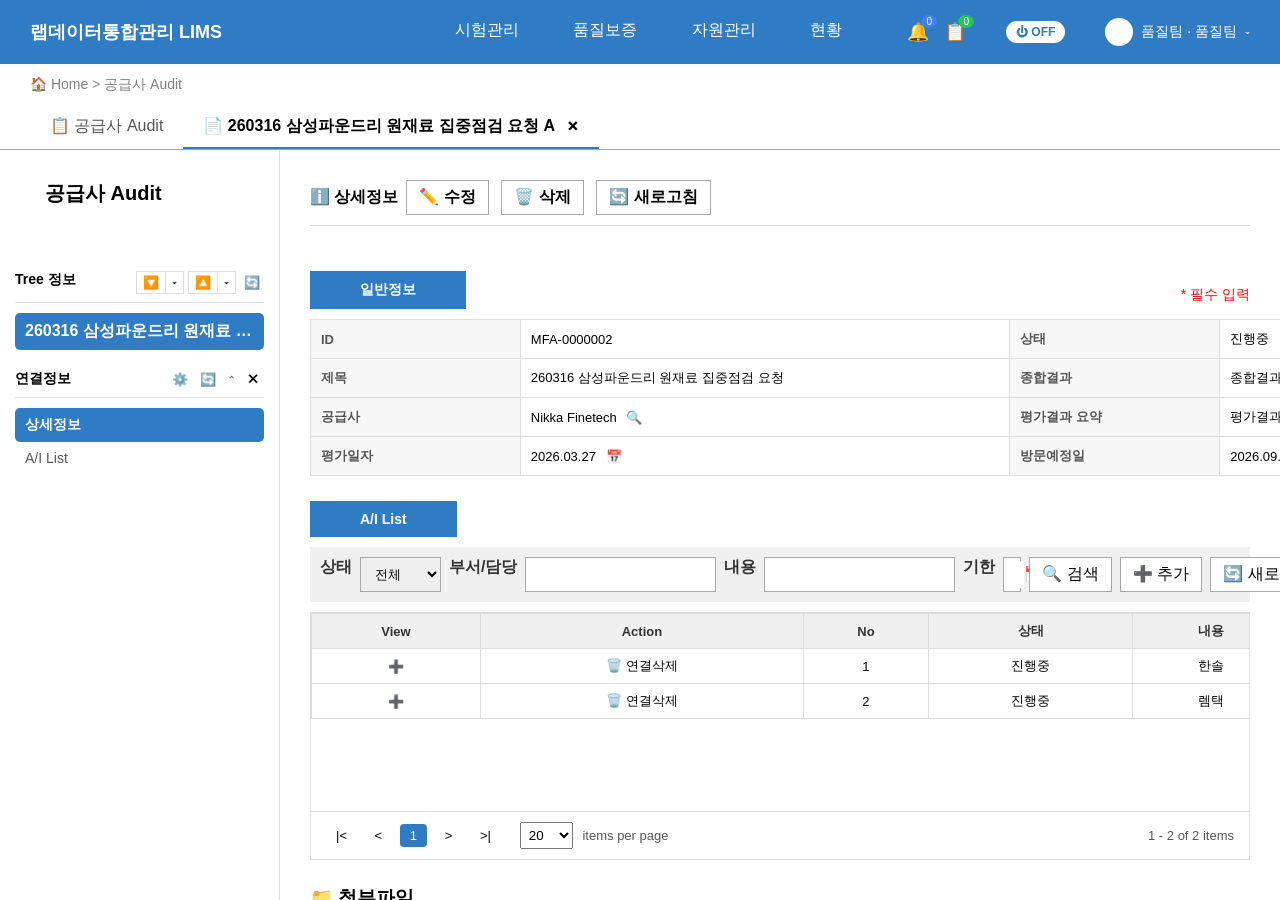
==== detail.html @ 82c60e58 "feat: 프로필 드롭다운, nav 메가메뉴, 알림 드롭다운, A/I List 기한/상태 편집 기능 추가" ====
<!doctype html>
<html lang="ko">

<head>
  <meta charset="UTF-8">
  <title>공급사 Audit</title>
  <link rel="stylesheet" href="style.css">
</head>

<body data-tab-label="260316 삼성파운드리 원재료 집중점검 요청 A" data-tab-icon="📄">

<div class="detail-page">
  <div class="sticky-top">

    <header>
      <div class="logo">랩데이터통합관리 LIMS</div>
      <div class="right-group">
        <nav>
          <a href="#">시험관리</a>
          <a href="#">품질보증</a>
          <a href="#">자원관리</a>
          <a href="#">현황</a>
        </nav>
        <div class="header-icons">
          <div class="dropdown-wrap">
            <button class="icon-badge">🔔<span class="badge blue">0</span></button>
            <div class="dropdown-menu">
              <div class="dropdown-item">✔ 작업중인시험</div>
              <a href="#" class="dropdown-link">수입검사 더보기 →</a>
              <a href="#" class="dropdown-link">제품검사 더보기 →</a>
            </div>
          </div>

          <div class="dropdown-wrap">
            <button class="icon-badge">📋<span class="badge green">0</span></button>
            <div class="dropdown-menu">
              <div class="dropdown-item">✔ 고객응답대기 출하성적서</div>
              <a href="#" class="dropdown-link">출하성적서 더보기 →</a>
            </div>
          </div>
        </div>
        <button class="toggle-off">⏻ OFF</button>
        <div class="dropdown-wrap">
          <button class="user-menu">
            <span class="avatar"></span>
            <span class="user-info">품질팀 · 품질팀</span>
            <span class="user-caret">▾</span>
          </button>
          <div class="dropdown-menu user-dropdown-menu">
            <div class="dropdown-item">🕐 로그아웃까지 95:52</div>
            <a href="#" class="dropdown-link">👤 정보수정</a>
            <a href="#" class="dropdown-link">⚙️ 비밀번호 변경</a>
            <a href="#" class="dropdown-link">❓ 시스템 정보</a>
            <a href="#" class="dropdown-link">⏻ Logout</a>
          </div>
        </div>
      </div>
    </header>

    <div class="nav-mega-menu" id="nav-mega-menu"></div>

    <div class="breadcrumb">
      🏠 Home &gt; 공급사 Audit
    </div>

    <div class="tabs"></div>

    <div class="page-header-row">
      <div class="page-header-left">
        <h2 class="page-title">공급사 Audit</h2>
      </div>
      <div class="page-header-right">
        <div class="section-header">
          <span>ℹ️ 상세정보</span>
          <div class="detail-actions">
            <button id="edit-toggle-btn">✏️ 수정</button>
            <button>🗑️ 삭제</button>
            <button>🔄 새로고침</button>
          </div>
        </div>
      </div>
    </div>

  </div>

  <div class="detail-layout">
    <aside class="sidebar-left">
      <div class="sidebar-section">
        <div class="sidebar-section-header">
          <h4>Tree 정보</h4>
          <div class="sidebar-section-actions">
            <div class="dropdown-wrap" id="filter-wrap">
              <div class="split-btn">
                <button class="tree-icon-btn" title="필터">🔽</button>
                <button class="tree-icon-btn caret-btn">▾</button>
              </div>
              <div class="dropdown-menu">
                <div class="dropdown-item">✔ 이름</div>
                <div class="dropdown-item">✔ ID</div>
                <div class="dropdown-item">✔ Revision</div>
              </div>
            </div>

            <div class="dropdown-wrap" id="sort-wrap">
              <div class="split-btn">
                <button class="tree-icon-btn" id="sort-icon-btn" title="정렬">🔼</button>
                <button class="tree-icon-btn caret-btn">▾</button>
              </div>
              <div class="dropdown-menu" id="sort-dropdown-menu">
                <div class="dropdown-item">Name(A-Z)</div>
                <div class="dropdown-item">Name(Z-A)</div>
                <div class="dropdown-item">최신순</div>
                <div class="dropdown-item">✔ 오래된순</div>
              </div>
            </div>

            <button class="tree-icon-btn" title="새로고침">🔄</button>
          </div>
        </div>
        <div class="tree-item">
          260316 삼성파운드리 원재료 집중점검 요청 MFA-0000002
        </div>
      </div>

      <div class="sidebar-section">
        <div class="sidebar-section-header">
          <h4>연결정보</h4>
          <div class="sidebar-section-actions">
            <button class="tree-icon-btn" title="설정">⚙️</button>
            <button class="tree-icon-btn" title="새로고침">🔄</button>
            <button class="tree-icon-btn" title="접기">⌃</button>
            <button class="tree-icon-btn" title="닫기">✕</button>
          </div>
        </div>
        <ul class="link-list">
          <li class="link-active">상세정보</li>
          <li>A/I List</li>
        </ul>
      </div>
    </aside>

    <main class="detail-content">

      <div class="info-block">
        <div class="info-block-header">
          <h3 class="section-title">일반정보</h3>
          <span class="required-note">* 필수 입력</span>
        </div>
        <table class="info-table">
          <tr>
            <th>ID</th>
            <td>MFA-0000002</td>
            <th>상태</th>
            <td><span class="field-display" data-field-type="status">진행중</span></td>
          </tr>
          <tr>
            <th>제목</th>
            <td><span class="field-display">260316 삼성파운드리 원재료 집중점검 요청</span></td>
            <th>종합결과</th>
            <td><span class="field-display">종합결과</span></td>
          </tr>
          <tr>
            <th>공급사</th>
            <td>
              <span>Nikka Finetech</span>
              <button class="vendor-search-btn" title="공급사 상세보기">🔍</button>
            </td>
            <th>평가결과 요약</th>
            <td><span class="field-display">평가결과 요약</span></td>
          </tr>
          <tr>
            <th>평가일자</th>
            <td>
              <span class="date-display">2026.03.27</span>
              <button class="date-icon-btn" title="날짜 선택">📅</button>
            </td>
            <th>방문예정일</th>
            <td>
              <span class="date-display">2026.09.11</span>
              <button class="date-icon-btn" title="날짜 선택">📅</button>
            </td>
          </tr>
        </table>
      </div>

      <div class="info-block">
        <h3 class="section-title">A/I List</h3>

        <div class="ai-search-bar">
          <span class="ai-label">상태</span>
          <select>
            <option>전체</option>
            <option>진행중</option>
            <option>완료</option>
          </select>

          <span class="ai-label">부서/담당</span>
          <input type="text">

          <span class="ai-label">내용</span>
          <input type="text">

          <span class="ai-label">기한</span>
          <div class="date-input">
            <input type="text">
            <button class="icon-btn">📅</button>
          </div>

          <button>🔍 검색</button>
          <button id="ai-add-btn">➕ 추가</button>
          <button>🔄 새로고침</button>
        </div>

        <div class="ai-table-wrapper">
          <table class="ai-table">
            <thead>
            <tr>
              <th>View</th>
              <th>Action</th>
              <th>No</th>
              <th>상태</th>
              <th>내용</th>
              <th>부서/담당</th>
              <th>기한</th>
            </tr>
            </thead>
            <tbody id="ai-table-body">
            <tr>
              <td>➕</td>
              <td><button>🗑️ 연결삭제</button></td>
              <td>1</td>
              <td><span class="ai-cell-display" data-cell-type="status">진행중</span></td>
              <td>한솔</td>
              <td></td>
              <td><span class="ai-cell-display" data-cell-type="date"></span></td>
            </tr>
            <tr>
              <td>➕</td>
              <td><button>🗑️ 연결삭제</button></td>
              <td>2</td>
              <td><span class="ai-cell-display" data-cell-type="status">진행중</span></td>
              <td>렘택</td>
              <td></td>
              <td><span class="ai-cell-display" data-cell-type="date"></span></td>
            </tr>
            </tbody>
          </table>
        </div>
        <div class="ai-pagination">
          <div class="page-left">
            <div class="page-buttons">
              <button>|&lt;</button>
              <button>&lt;</button>
              <button class="page-active">1</button>
              <button>&gt;</button>
              <button>&gt;|</button>
            </div>
            <div class="page-size">
              <select>
                <option>10</option>
                <option selected>20</option>
                <option>50</option>
                <option>100</option>
              </select>
              items per page
            </div>
          </div>
          <div class="page-total" id="ai-page-total">1 - 2 of 2 items</div>
        </div>
      </div>

      <div class="info-block">
        <h3>📁 첨부파일</h3>

        <div class="upload-area">
          <label class="upload-btn" for="file-upload-input">파일선택</label>
          <input type="file" id="file-upload-input" multiple hidden>
          <span class="upload-hint">파일을 여기에 끌어다 놓으세요.</span>
        </div>

        <div class="file-table-wrapper">
          <table class="file-table">
            <thead>
            <tr>
              <th class="col-func">기능</th>
              <th class="col-file">파일명</th>
              <th class="col-writer">작성자</th>
              <th class="col-date">작성일</th>
            </tr>
            </thead>
            <tbody id="file-table-body">
            <tr class="empty-row" id="file-empty-row">

            </tr>
            </tbody>
          </table>
        </div>

        <div class="file-pagination">
          <div class="page-left">
            <div class="page-buttons">
              <button>|&lt;</button>
              <button>&lt;</button>
              <button class="page-active" id="file-page-active">0</button>
              <button>&gt;</button>
              <button>&gt;|</button>
            </div>
            <div class="page-size">
              <select>
                <option>10</option>
                <option selected>20</option>
                <option>50</option>
                <option>100</option>
              </select>
              items per page
            </div>
          </div>
          <div class="page-total" id="file-page-total">No items to display</div>
        </div>
      </div>

      <div class="info-block">
        <h3 class="section-title">시스템정보</h3>
        <div class="sys-info-row">
          <div class="sys-info-item">
            <span class="sys-label">생성자</span>
            <div class="sys-input">박신영<span class="sys-search-icon">🔍</span></div>
          </div>

          <div class="sys-info-item">
            <span class="sys-label">수정자</span>
            <div class="sys-input">관리자<span class="sys-search-icon">🔍</span></div>
          </div>
        </div>
      </div>

    </main>
  </div>

</div>

<script src="script.js"></script>
</body>
</html>
---- style.css ----
* {
  margin: 0;
  padding: 0;
  box-sizing: border-box;
}

body {
  font-family: sans-serif;
}

button {
  font: inherit;
}

.icon-badge, .toggle-off, .user-menu, .select-icon, .icon-btn, .row-action {
  border: none;
  background: none;
  cursor: pointer;
}

header {
  display: flex;
  align-items: center;
  justify-content: space-between;
  background-color: #2f7bc4;
  color: white;
  padding: 0px 30px;
}

.right-group{
  display: flex;
  align-items: center;
  gap: 40px;
}

.logo {
  font-weight: bold;
  font-size: 18px;
}

nav a {
  color: white;
  text-decoration: none;
  padding: 20px 25px;
  display: inline-block;
  border-bottom: 3px solid transparent;
}

nav a:hover {
  background-color: #1a4fa0;
  border-bottom: 3px solid #4a9eff;
}

.user-info {
  font-size: 14px;
}

.sticky-top {
  position: sticky;
  top: 0;
  z-index: 100;
  background-color: white;
}

.page-header-row {
  display: flex;
}

.page-header-left {
  width: 280px;
  padding: 15px;
  border-right: 1px solid #ddd;
}

.page-header-right {
  flex: 1;
  padding: 15px 30px;
}

.breadcrumb {
  padding: 12px 30px;
  color: gray;
  font-size: 14px;
}

.tabs {
  padding: 0 30px;
  border-bottom:1px solid darkgray;
}

.tab-active {
  display: inline-block;
  padding: 10px 20px;
  border-bottom: 2px solid #2f7bc4;
  font-weight: bold;
}

.title-bar {
  display: flex;
  align-items: center;
  justify-content: space-between;
  padding: 10px 30px;
}

.buttons button {
  padding: 8px 14px;
  margin-left: 8px;
  border: 1px solid darkgray;
  background-color: white;
  cursor: pointer;
}

.search-bar {
  display: flex;
  flex-wrap: wrap;
  justify-content: space-between;
  gap: 10px;
  padding: 15px 30px;
  background-color: #f0f0f0;
  margin: 0 30px 10px 30px;
}

.search-bar > * {
  flex: 1;
  width: 180px;
  padding: 6px 10px;
  border: 1px solid darkgray;
}

.table-wrapper {
  overflow-x: auto;
  margin: 0 30px;
}

table {
  width: 100%;
  min-width: 1400px;
  table-layout: auto;
  border-collapse: collapse;
}

td {
  padding: 10px;
  border-top: 1px solid #ddd;
  border-right: 1px solid #ddd;
  text-align: left;
  font-size: 13px;
  white-space: nowrap;
}

th {
  padding: 10px;
  border-top: 1px solid #ddd;
  border-right: 1px solid #ddd;
  text-align: center;
  font-size: 13px;
  white-space: nowrap;
  background-color: #f0f0f0;
  color: #333;
  border-bottom: 1px solid #ccc;
}

.pagination {
  position: fixed;
  bottom: 0;
  left: 0;
  width: 100%;
  background-color: white;
  border-top: 1px solid #ddd;
  display: flex;
  align-items: center;
  justify-content: space-between;
  padding: 15px 30px;
  font-size: 14px;
  color: #555;
}

.page-buttons button{
  padding: 4px 10px;
  margin-right: 4px;
  background-color: white;
  cursor: pointer;
  border: none;
  border-radius: 4px;
}

.page-active {
  background-color: #2f7bc4 !important;
  color: white;
}

.page-size select {
  padding: 4px;
  margin-right: 6px;
}

.header-icons {
  display: flex;
  gap: 15px;
}

.icon-badge {
  position: relative;
  font-size: 18px;
}

.badge {
  position: absolute;
  top: -6px;
  right: -8px;
  font-size: 10px;
  color: white;
  background-color: #3b82f6;
  border-radius: 50%;
  padding: 1px 5px;
}

.badge.green {
  background-color: #22c55e;
}

.toggle-off {
  background-color: white;
  color: #2f7bc4;
  padding: 4px 10px;
  border-radius: 15px;
  font-size: 12px;
  font-weight: bold;
}

.avatar {
  width: 28px;
  height: 28px;
  border-radius: 50%;
  background-color: white;
}

.title-actions {
  display: flex;
  align-items: center;
  gap: 15px;
}

.select-group {
  font-size: 13px;
  color: #555;
  display: flex;
  align-items: center;
  gap: 6px;
}

.select-icon {
  border: 1px solid darkgray;
  padding: 4px 6px;
  cursor: pointer;
}

.date-input {
  min-width: 0;
  display: flex;
  align-items: center;
  border: 1px solid darkgray;
  background-color: white;
  padding: 0 8px;
}

.date-input * {
  min-width: 0;
}

.date-input input {
  flex: 1;
  border: none;
  padding: 6px 0;
}

.id-link {
  color: #1a4fa0;
  text-decoration: none;
  font-weight: 500;
}

.id-link:hover {
  text-decoration: underline;
}

.tab-list {
  display: inline-block;
  padding: 10px 20px;
  color: #555;
  text-decoration: none;
  cursor: pointer;
}

.tab-list a {
  color: inherit;
  text-decoration: none;
}

.tab-close {
  margin-left: 8px;
  font-size: 12px;
  border: none;
  background: none;
  cursor: pointer;
}

.page-title {
  padding: 15px 30px;
  padding-bottom: 25px;
  font-size: 20px;
}

.detail-page {
  display: flex;
  flex-direction: column;
  height: 100vh;
}

.detail-layout {
  display: flex;
  flex: 1;
  min-height: 0;
}

.sidebar-left {
  overflow-y: auto;
  width: 280px;
  border-right: 1px solid #ddd;
  padding: 15px;
}

.sidebar-section {
  margin-bottom: 20px;
}

.sidebar-section .tree-item {
  background-color: #2f7bc4;
  color: white;
  font-weight: bold;
  overflow: hidden;
  text-overflow: ellipsis;
  white-space: nowrap;
  padding: 8px 10px;
  cursor: pointer;
  border-radius: 5px;
}

.sidebar-section .tree-item:hover {
  background-color: #256099;
}

.sidebar-section-header {
  display: flex;
  align-items: flex-start;
  justify-content: space-between;
  margin-bottom: 10px;
  padding-bottom: 8px;
  border-bottom: 1px solid #ddd;
}

.sidebar-section-header h4 {
  font-size: 14px;
}

.sidebar-section-actions {
  display: flex;
  flex-direction: row;
  gap: 4px;
}

.tree-icon-btn {
  border: none;
  background: none;
  cursor: pointer;
  font-size: 13px;
  padding: 2px 4px;
}

.split-btn {
  display: flex;
  border: 1px solid #ddd;
}

.split-btn .tree-icon-btn {
  padding:3px 6px;
}

.caret-btn {
  border-left: 1px solid #ddd;
  font-size: 10px;
}

.link-list {
  list-style: none;
}

.link-list li {
  padding: 8px 10px;
  cursor: pointer;
  font-size: 14px;
  color: #555;
  border-radius: 5px;
}

.link-list li:hover {
  background-color: #f0f0f0;
}

.link-list li.link-active {
  background-color: #2f7bc4;
  color: white;
  font-weight: bold;
}

.link-list li.link-active:hover {
  background-color: #256099;
}

.detail-content {
  overflow-y: auto;
  flex: 1;
  padding: 15px 30px;
}

.section-header {
  display: flex;
  align-items: center;
  padding-bottom: 10px;
  padding-top: 15px;
  border-bottom: 1px solid #ddd;
  margin-bottom:  15px;
  font-weight: bold;
}


.detail-actions button {
  padding: 6px 12px;
  margin-left: 8px;
  border: 1px solid darkgray;
  background-color: white;
  cursor: pointer;
}

.info-block {
  margin-bottom: 25px;
}
.info-block h3{
  margin-bottom: 10px;
}

.info-block-header {
  display: flex;
  align-items: center;
  justify-content: space-between;
}

.required-note {
  font-size: 14px;
  color: red;
}


.section-title {
  display: inline-block;
  color: white;
  background-color: #2f7bc4;
  padding: 10px 50px;
  font-size: 14px;
  margin-bottom: 8px;
}

.info-table {
  width: 100%;
  border-collapse: collapse;
}

.info-table th,
.info-table td {
  border: 1px solid #ddd;
  padding: 10px;
  font-size: 13px;
}

.info-table th {
  background-color: #f7f7f7;
  width: 150px;
  text-align: left;
  color: #555;
}

.info-table td {
  width: 350px;
}

.upload-area {
  display: flex;
  justify-content: space-between;
  align-items: center;
  border: 1px solid #ddd ;
  padding: 7px 10px;
  margin-bottom: 10px;
  background-color: #f0f0f0;
}

.upload-area.drag-over {
  border: 1px dashed #2f7bc4;
  background-color: #eef2fb;
}

.upload-btn {
  display: inline-block;
  padding: 6px 14px;
  border: 1px solid #ddd;
  background-color: #f0f0f0;
  cursor: pointer;
}

.upload-hint {
  color: #888;
  font-size: 12px;
}

.file-table {
  width: 100%;
  table-layout: fixed;
  border-collapse: collapse;
}

.col-func {width: 10%}
.col-file {width: 25%}
.col-writer {width: 20%}
.col-date {width: 45%}


.file-table th {
  background-color: #f0f0f0;
  color: #333;
}

.file-table-wrapper {
  border: 1px solid #ddd;
  height: 200px;
  overflow-y: scroll;
  margin-top: 10px;
}

.file-pagination {
  display: flex;
  align-items: center;
  justify-content: space-between;
  font-size: 13px;
  color: #555;
  border: 1px solid #ddd;
  border-top: none;
  padding: 10px 15px;
}

.page-left {
  display: flex;
  align-items: center;
  gap: 15px;
}

.empty-row td {
  color: #999;
  padding: 30px;
}

.file-table th,
.file-table td {
  border: 1px solid #ddd;
  padding: 10px;
  font-size: 13px;
  text-align: center;
}

.file-table td button {
  border: none;
  background: none;
  cursor: pointer;
  font-size: 13px;
}

.ai-search-bar {
  display: flex;
  gap: 8px;

  background-color: #f0f0f0;
  padding: 10px
}

.ai-search-bar select,
.ai-search-bar input {
  flex: 1;
  padding: 6px 10px;
  border: 1px solid darkgray;
}

.ai-search-bar button {
  padding: 6px 12px;
  border: 1px solid darkgray;
  background-color: white;
  cursor: pointer;
  white-space: nowrap;
}

.ai-search-bar .date-input {
  flex: 1;
}

.ai-search-bar .date-input input {
  border: none;
  padding: 6px;
}

.ai-search-bar .date-input button {
  border: none;
  padding: 0;
}

.ai-label {
  font-weight: bold;
  font-size: 16px;
  color: #333;
  white-space: nowrap;

}

.ai-table-wrapper {
  border-collapse: collapse;
  border: 1px solid #ddd;
  height: 200px;
  overflow-y: scroll;
  padding-bottom: 40px;
  margin-top: 10px;
}

.ai-table {
  width: 100%;
  border-collapse: collapse;
}

.ai-table th,
.ai-table td {
  border: 1px solid #ddd;
  padding: 8px;
  font-size: 13px;
  text-align: center;
}

.ai-table th {
  background-color: #f0f0f0;
  color: #333;
}

.ai-table td button {
  border: none;
  background: none;
  cursor: pointer;
  font-size: 13px;
}

.ai-cell-input {
  border: 1px solid darkgray;
  padding: 4px 6px;
  font-size: 13px;
  width: 100%;
}

.ai-cell-display {
  display: block;
  min-height: 1em;
  cursor: pointer;
}

.ai-date-input {
  position: relative;
  width: 100%;
}

.ai-hidden-date-input {
  position: absolute;
  width: 1px;
  height: 1px;
  opacity: 0;
  pointer-events: none;
}

.ai-pagination {
  display: flex;
  align-items: center;
  justify-content: space-between;
  font-size: 13px;
  color: #555;
  border: 1px solid #ddd;
  padding: 10px 15px;
  border-top: none;
}

.sys-info-row {
  display: flex;
  border: 1px solid #ddd;
}

.sys-info-item {
  display: flex;
  align-items: center;
  flex: 1;
}

.sys-info-item:first-child {
  border-right: 1px solid #ddd;
}

.sys-label {
  background-color: #f7f7f7;
  padding: 10px;
  font-size: 13px;
  color: #555;
  width: 150px;
  white-space: nowrap;
}

.sys-input {
  flex: 1;
  display: flex;
  align-items: center;
  justify-content: space-between;
  padding: 10px;
  font-size: 13px;
}

.sys-search-icon {
  color: #888;
  cursor: pointer;
}

.sys-info-row + .sys-info-row {
  border-top: none;
}

.remark-textarea {
  width: 100%;
  min-height: 80px;
  border: none;
  resize: vertical;
  font: inherit;
  background-color: white;
}

.remark-textarea:disabled {
  background-color: transparent;
}

.dropdown-wrap {
  position: relative;
}

.dropdown-menu {
  display: none;
  position: absolute;
  top: 100%;
  left: 0;
  background: white;
  border: 1px solid #ddd;
  box-shadow: 0 2px 6px rgba(0,0,0,0.15);
  min-width: 100px;
  z-index: 200;
  margin-top: 4px;
}

.dropdown-wrap.open .dropdown-menu {
  display: block;
}

.dropdown-item {
  padding: 8px 12px;
  font-size: 13px;
  color: #2f7bc4;
  white-space: nowrap;
  cursor: pointer;
}

.dropdown-item:hover {
  background-color: #f0f0f0;
}

.dropdown-link {
  display: block;
  padding: 8px 12px;
  color: #2f7bc4;
  text-decoration: none;
  font-size: 13px;
}

.dropdown-link:hover {
  background-color: #f0f0f0;
}

.user-menu {
  display: flex;
  align-items: center;
  gap: 8px;
  color: white;
}

.user-caret {
  font-size: 10px;
}

.user-dropdown-menu {
  left: auto;
  right: 0;
  min-width: 200px;
}

.nav-mega-menu {
  display: none;
  gap: 60px;
  background-color: white;
  color: #333;
  border-bottom: 1px solid #ddd;
  padding: 25px 30px;
}

.nav-mega-menu.open {
  display: flex;
}

.nav-mega-column {
  min-width: 160px;
}

.nav-mega-column h4 {
  font-size: 14px;
  margin-bottom: 10px;
  padding-bottom: 8px;
  border-bottom: 1px solid #ddd;
}

.nav-mega-column h4:not(:first-child) {
  margin-top: 20px;
}

.nav-mega-column a {
  display: block;
  padding: 6px 0;
  color: #333;
  text-decoration: none;
  font-size: 14px;
}

.nav-mega-column a:hover {
  color: #2f7bc4;
}

nav a.nav-active {
  background-color: #1a3d7a;
  border-bottom-color: #4a9eff;
}

.date-icon-btn,
.vendor-search-btn {
  border: none;
  background: none;
  cursor: default;
  color: #ccc;
  margin-left: 6px;
}

.info-table.edit-mode .date-icon-btn {
  cursor: pointer;
  color: #2f7bc4;
}

.vendor-search-btn {
  cursor: pointer;
  color: #888;
}

.date-picker-input {
  border: 1px solid darkgray;
  padding: 4px 6px;
  font-size: 13px;
}

.field-input {
  border: 1px solid darkgray;
  padding: 4px 6px;
  font-size: 13px;
  width: 100%;
}
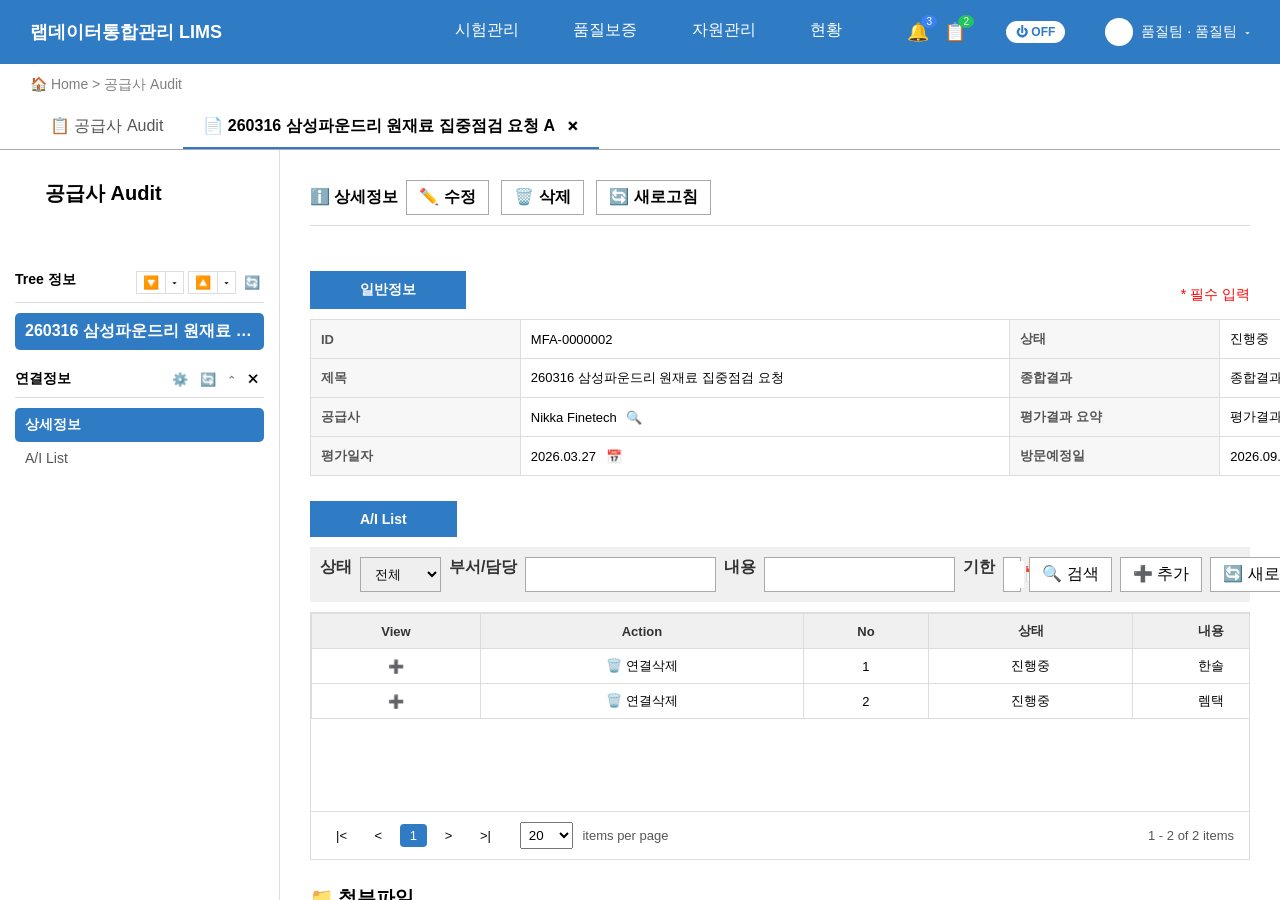
==== commit 65f7ddc8: "feat: 목록 CRUD, 삭제/새로고침 버튼, 수입검사/제품검사/출하성적서 페이지 및 배지 연동, nav 메가메뉴 제목/아이콘/배경 추가" ====
--- a/detail.html
+++ b/detail.html
@@ -26,8 +26,8 @@
             <button class="icon-badge">🔔<span class="badge blue">0</span></button>
             <div class="dropdown-menu">
               <div class="dropdown-item">✔ 작업중인시험</div>
-              <a href="#" class="dropdown-link">수입검사 더보기 →</a>
-              <a href="#" class="dropdown-link">제품검사 더보기 →</a>
+              <a href="incoming-inspection.html" class="dropdown-link">수입검사 더보기 →</a>
+              <a href="product-inspection.html" class="dropdown-link">제품검사 더보기 →</a>
             </div>
           </div>
 
@@ -35,7 +35,7 @@
             <button class="icon-badge">📋<span class="badge green">0</span></button>
             <div class="dropdown-menu">
               <div class="dropdown-item">✔ 고객응답대기 출하성적서</div>
-              <a href="#" class="dropdown-link">출하성적서 더보기 →</a>
+              <a href="shipment-certificate.html" class="dropdown-link">출하성적서 더보기 →</a>
             </div>
           </div>
         </div>
@@ -74,8 +74,8 @@
           <span>ℹ️ 상세정보</span>
           <div class="detail-actions">
             <button id="edit-toggle-btn">✏️ 수정</button>
-            <button>🗑️ 삭제</button>
-            <button>🔄 새로고침</button>
+            <button id="delete-record-btn">🗑️ 삭제</button>
+            <button class="page-refresh-btn">🔄 새로고침</button>
           </div>
         </div>
       </div>
@@ -114,7 +114,7 @@
               </div>
             </div>
 
-            <button class="tree-icon-btn" title="새로고침">🔄</button>
+            <button class="tree-icon-btn page-refresh-btn" title="새로고침">🔄</button>
           </div>
         </div>
         <div class="tree-item">
@@ -127,7 +127,7 @@
           <h4>연결정보</h4>
           <div class="sidebar-section-actions">
             <button class="tree-icon-btn" title="설정">⚙️</button>
-            <button class="tree-icon-btn" title="새로고침">🔄</button>
+            <button class="tree-icon-btn page-refresh-btn" title="새로고침">🔄</button>
             <button class="tree-icon-btn" title="접기">⌃</button>
             <button class="tree-icon-btn" title="닫기">✕</button>
           </div>
@@ -208,7 +208,7 @@
 
           <button>🔍 검색</button>
           <button id="ai-add-btn">➕ 추가</button>
-          <button>🔄 새로고침</button>
+          <button class="page-refresh-btn">🔄 새로고침</button>
         </div>
 
         <div class="ai-table-wrapper">
--- a/style.css
+++ b/style.css
@@ -817,15 +817,31 @@
 
 .nav-mega-menu {
   display: none;
-  gap: 60px;
   background-color: white;
   color: #333;
   border-bottom: 1px solid #ddd;
-  padding: 25px 30px;
 }
 
 .nav-mega-menu.open {
   display: flex;
+}
+
+.nav-mega-title {
+  min-width: 700px;
+  padding: 25px 40px 25px 30px;
+  background-color: #f0f4f8;
+  border-right: 1px solid #ddd;
+  font-size: 22px;
+  font-weight: bold;
+  color: #222;
+  text-align: right;
+}
+
+.nav-mega-columns {
+  display: flex;
+  justify-content: space-between;
+  flex: 1;
+  padding: 25px 60px;
 }
 
 .nav-mega-column {
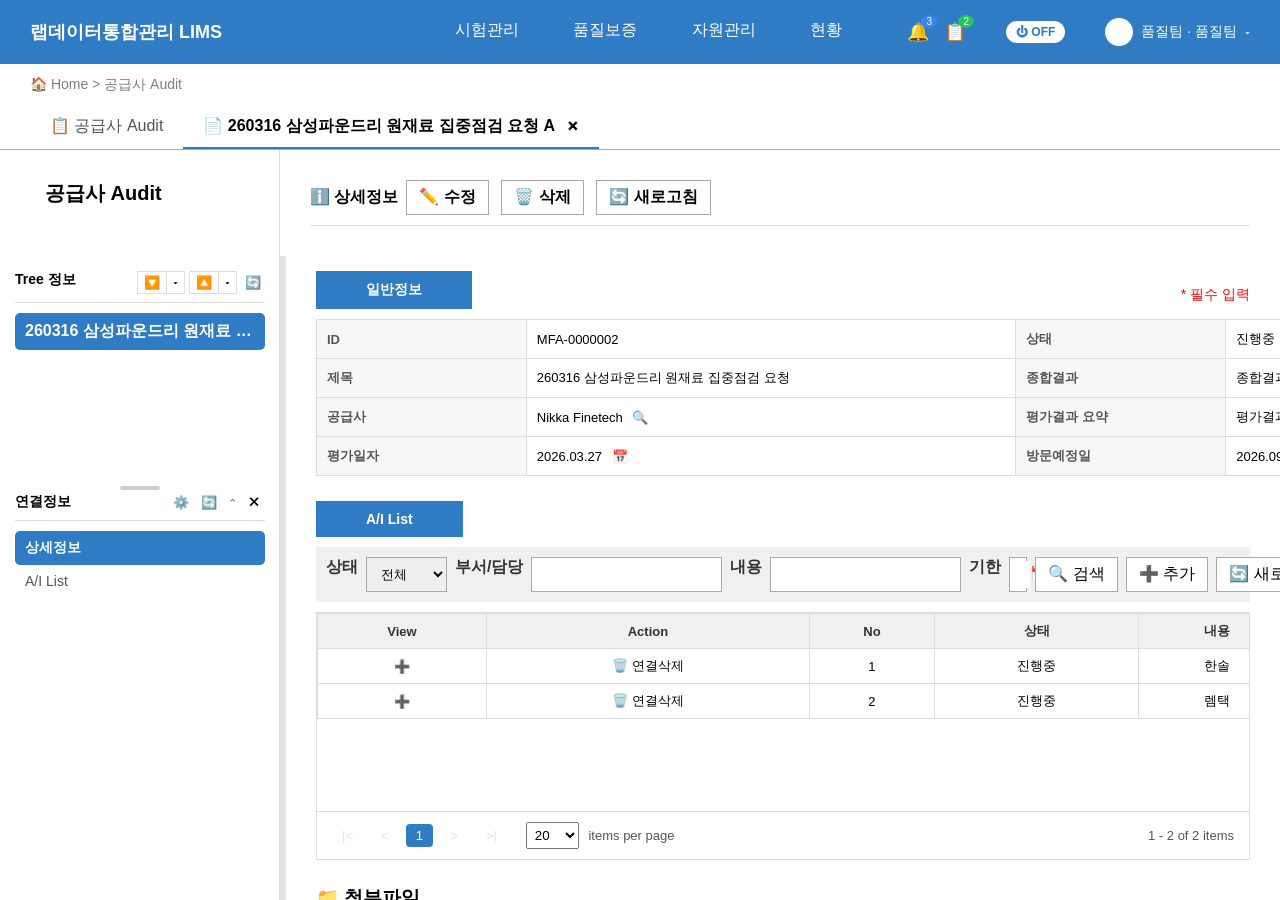
==== commit 79235482: "feat: 사이드바 드래그 리사이즈, A/I List·첨부파일 페이지네이션, OFF/ON 토글, A/I List 검색 필터 구현" ====
--- a/detail.html
+++ b/detail.html
@@ -85,6 +85,7 @@
 
   <div class="detail-layout">
     <aside class="sidebar-left">
+      <div class="sidebar-left-inner">
       <div class="sidebar-section">
         <div class="sidebar-section-header">
           <h4>Tree 정보</h4>
@@ -117,10 +118,14 @@
             <button class="tree-icon-btn page-refresh-btn" title="새로고침">🔄</button>
           </div>
         </div>
-        <div class="tree-item">
-          260316 삼성파운드리 원재료 집중점검 요청 MFA-0000002
-        </div>
-      </div>
+        <div class="tree-item-list" id="tree-item-list">
+          <div class="tree-item">
+            260316 삼성파운드리 원재료 집중점검 요청 MFA-0000002
+          </div>
+        </div>
+      </div>
+
+      <div class="sidebar-vertical-resize-handle" id="sidebar-vertical-resize-handle"></div>
 
       <div class="sidebar-section">
         <div class="sidebar-section-header">
@@ -137,7 +142,10 @@
           <li>A/I List</li>
         </ul>
       </div>
+      </div>
     </aside>
+
+    <div class="sidebar-resize-handle" id="sidebar-resize-handle"></div>
 
     <main class="detail-content">
 
@@ -188,25 +196,26 @@
 
         <div class="ai-search-bar">
           <span class="ai-label">상태</span>
-          <select>
+          <select id="ai-filter-status">
             <option>전체</option>
             <option>진행중</option>
             <option>완료</option>
+            <option>대기</option>
           </select>
 
           <span class="ai-label">부서/담당</span>
-          <input type="text">
+          <input type="text" id="ai-filter-dept">
 
           <span class="ai-label">내용</span>
-          <input type="text">
+          <input type="text" id="ai-filter-content">
 
           <span class="ai-label">기한</span>
           <div class="date-input">
-            <input type="text">
+            <input type="text" id="ai-filter-due">
             <button class="icon-btn">📅</button>
           </div>
 
-          <button>🔍 검색</button>
+          <button id="ai-search-btn">🔍 검색</button>
           <button id="ai-add-btn">➕ 추가</button>
           <button class="page-refresh-btn">🔄 새로고침</button>
         </div>
@@ -249,14 +258,14 @@
         <div class="ai-pagination">
           <div class="page-left">
             <div class="page-buttons">
-              <button>|&lt;</button>
-              <button>&lt;</button>
-              <button class="page-active">1</button>
-              <button>&gt;</button>
-              <button>&gt;|</button>
+              <button id="ai-first-btn">|&lt;</button>
+              <button id="ai-prev-btn">&lt;</button>
+              <span class="page-number-list" id="ai-page-number-list"></span>
+              <button id="ai-next-btn">&gt;</button>
+              <button id="ai-last-btn">&gt;|</button>
             </div>
             <div class="page-size">
-              <select>
+              <select id="ai-page-size">
                 <option>10</option>
                 <option selected>20</option>
                 <option>50</option>
@@ -299,14 +308,14 @@
         <div class="file-pagination">
           <div class="page-left">
             <div class="page-buttons">
-              <button>|&lt;</button>
-              <button>&lt;</button>
-              <button class="page-active" id="file-page-active">0</button>
-              <button>&gt;</button>
-              <button>&gt;|</button>
+              <button id="file-first-btn">|&lt;</button>
+              <button id="file-prev-btn">&lt;</button>
+              <span class="page-number-list" id="file-page-number-list"></span>
+              <button id="file-next-btn">&gt;</button>
+              <button id="file-last-btn">&gt;|</button>
             </div>
             <div class="page-size">
-              <select>
+              <select id="file-page-size">
                 <option>10</option>
                 <option selected>20</option>
                 <option>50</option>
--- a/style.css
+++ b/style.css
@@ -67,7 +67,8 @@
 }
 
 .page-header-left {
-  width: 280px;
+  width: var(--sidebar-width, 280px);
+  flex-shrink: 0;
   padding: 15px;
   border-right: 1px solid #ddd;
 }
@@ -187,6 +188,19 @@
 .page-active {
   background-color: #2f7bc4 !important;
   color: white;
+}
+
+.page-buttons button:disabled {
+  opacity: 0.4;
+  cursor: default;
+}
+
+.page-number-list {
+  display: inline-flex;
+}
+
+.filtered-out {
+  display: none;
 }
 
 .page-size select {
@@ -228,6 +242,11 @@
   font-weight: bold;
 }
 
+.toggle-off.on {
+  background-color: #22c55e;
+  color: white;
+}
+
 .avatar {
   width: 28px;
   height: 28px;
@@ -324,10 +343,59 @@
 }
 
 .sidebar-left {
+  overflow-x: hidden;
   overflow-y: auto;
+  width: var(--sidebar-width, 280px);
+  flex-shrink: 0;
+  border-right: 1px solid #ddd;
+}
+
+.sidebar-left-inner {
   width: 280px;
-  border-right: 1px solid #ddd;
   padding: 15px;
+  display: flex;
+  flex-direction: column;
+}
+
+.tree-item-list {
+  height: 150px;
+  overflow-y: auto;
+}
+
+.sidebar-vertical-resize-handle {
+  height: 10px;
+  flex-shrink: 0;
+  cursor: row-resize;
+  position: relative;
+}
+
+.sidebar-vertical-resize-handle::before {
+  content: "";
+  position: absolute;
+  top: 50%;
+  left: 50%;
+  transform: translate(-50%, -50%);
+  width: 40px;
+  height: 4px;
+  border-radius: 2px;
+  background-color: #ccc;
+}
+
+.sidebar-vertical-resize-handle:hover::before,
+.sidebar-vertical-resize-handle.dragging::before {
+  background-color: #2f7bc4;
+}
+
+.sidebar-resize-handle {
+  width: 6px;
+  flex-shrink: 0;
+  cursor: col-resize;
+  background-color: #e5e5e5;
+}
+
+.sidebar-resize-handle:hover,
+.sidebar-resize-handle.dragging {
+  background-color: #2f7bc4;
 }
 
 .sidebar-section {
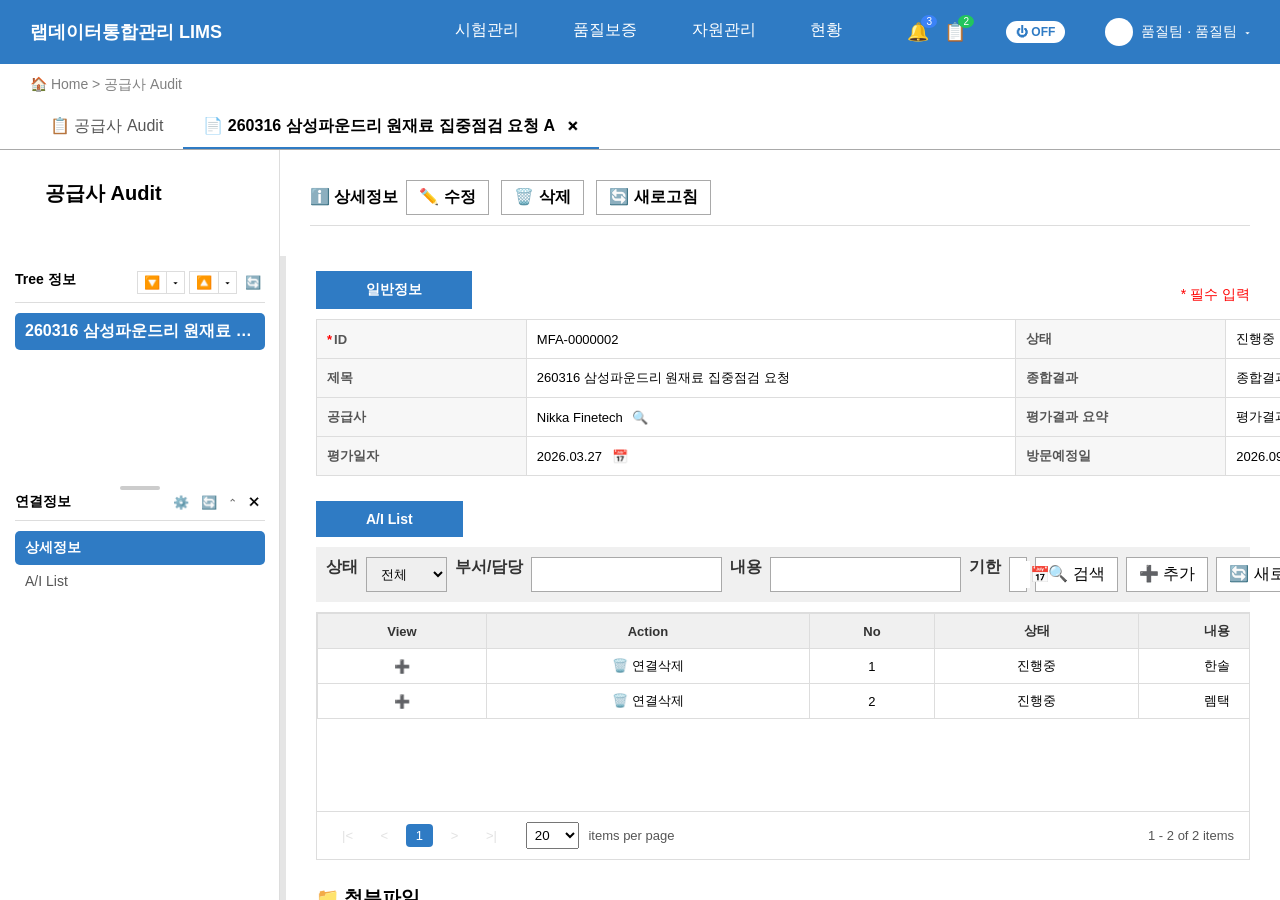
==== commit 676296d3: "feat: 정렬 항목 직접선택, 연결정보 접기/닫기/새로고침, ID 필수입력, 검색바 커스텀 드롭다운/날짜/시간 선택, 목록 검색·추가 연동, 메가메뉴 간격 수정" ====
--- a/detail.html
+++ b/detail.html
@@ -132,7 +132,7 @@
           <h4>연결정보</h4>
           <div class="sidebar-section-actions">
             <button class="tree-icon-btn" title="설정">⚙️</button>
-            <button class="tree-icon-btn page-refresh-btn" title="새로고침">🔄</button>
+            <button class="tree-icon-btn connection-refresh-btn" title="새로고침">🔄</button>
             <button class="tree-icon-btn" title="접기">⌃</button>
             <button class="tree-icon-btn" title="닫기">✕</button>
           </div>
@@ -156,8 +156,8 @@
         </div>
         <table class="info-table">
           <tr>
-            <th>ID</th>
-            <td>MFA-0000002</td>
+            <th><span class="required-mark">*</span>ID</th>
+            <td><span class="field-display" data-field-required="true">MFA-0000002</span></td>
             <th>상태</th>
             <td><span class="field-display" data-field-type="status">진행중</span></td>
           </tr>
--- a/style.css
+++ b/style.css
@@ -275,12 +275,107 @@
 }
 
 .date-input {
+  position: relative;
   min-width: 0;
   display: flex;
   align-items: center;
   border: 1px solid darkgray;
   background-color: white;
   padding: 0 8px;
+}
+
+.search-select {
+  position: relative;
+  padding: 0;
+  border: none;
+}
+
+.search-select-trigger {
+  width: 100%;
+  height: 100%;
+  text-align: left;
+  padding: 6px 10px;
+  border: 1px solid darkgray;
+  background-color: white;
+  cursor: pointer;
+  font: inherit;
+}
+
+.search-select-menu {
+  display: none;
+  position: absolute;
+  top: 100%;
+  left: 0;
+  right: 0;
+  background: white;
+  border: 1px solid #ddd;
+  box-shadow: 0 2px 6px rgba(0, 0, 0, 0.15);
+  z-index: 200;
+  margin-top: 2px;
+}
+
+.search-select.open .search-select-menu {
+  display: block;
+}
+
+.search-select-search {
+  padding: 8px;
+  border-bottom: 1px solid #eee;
+}
+
+.search-select-search-input {
+  width: 100%;
+  padding: 6px 8px;
+  border: 1px solid darkgray;
+}
+
+.search-select-options {
+  max-height: 200px;
+  overflow-y: auto;
+}
+
+.search-select-option {
+  padding: 8px 12px;
+  font-size: 13px;
+  cursor: pointer;
+}
+
+.search-select-option:hover {
+  background-color: #f0f0f0;
+}
+
+.search-select-option.hidden-option {
+  display: none;
+}
+
+.time-picker-menu {
+  display: none;
+  position: absolute;
+  top: 100%;
+  right: 0;
+  background: white;
+  border: 1px solid #ddd;
+  box-shadow: 0 2px 6px rgba(0, 0, 0, 0.15);
+  z-index: 200;
+  max-height: 220px;
+  overflow-y: auto;
+  min-width: 90px;
+  margin-top: 4px;
+}
+
+.time-picker-menu.open {
+  display: block;
+}
+
+.time-picker-item {
+  padding: 6px 12px;
+  font-size: 13px;
+  cursor: pointer;
+  color: #2f7bc4;
+}
+
+.time-picker-item:hover {
+  background-color: #f0f0f0;
 }
 
 .date-input * {
@@ -528,6 +623,11 @@
   color: red;
 }
 
+.required-mark {
+  color: red;
+  margin-right: 2px;
+}
+
 
 .section-title {
   display: inline-block;
@@ -907,8 +1007,7 @@
 
 .nav-mega-columns {
   display: flex;
-  justify-content: space-between;
-  flex: 1;
+  gap: 400px;
   padding: 25px 60px;
 }
 
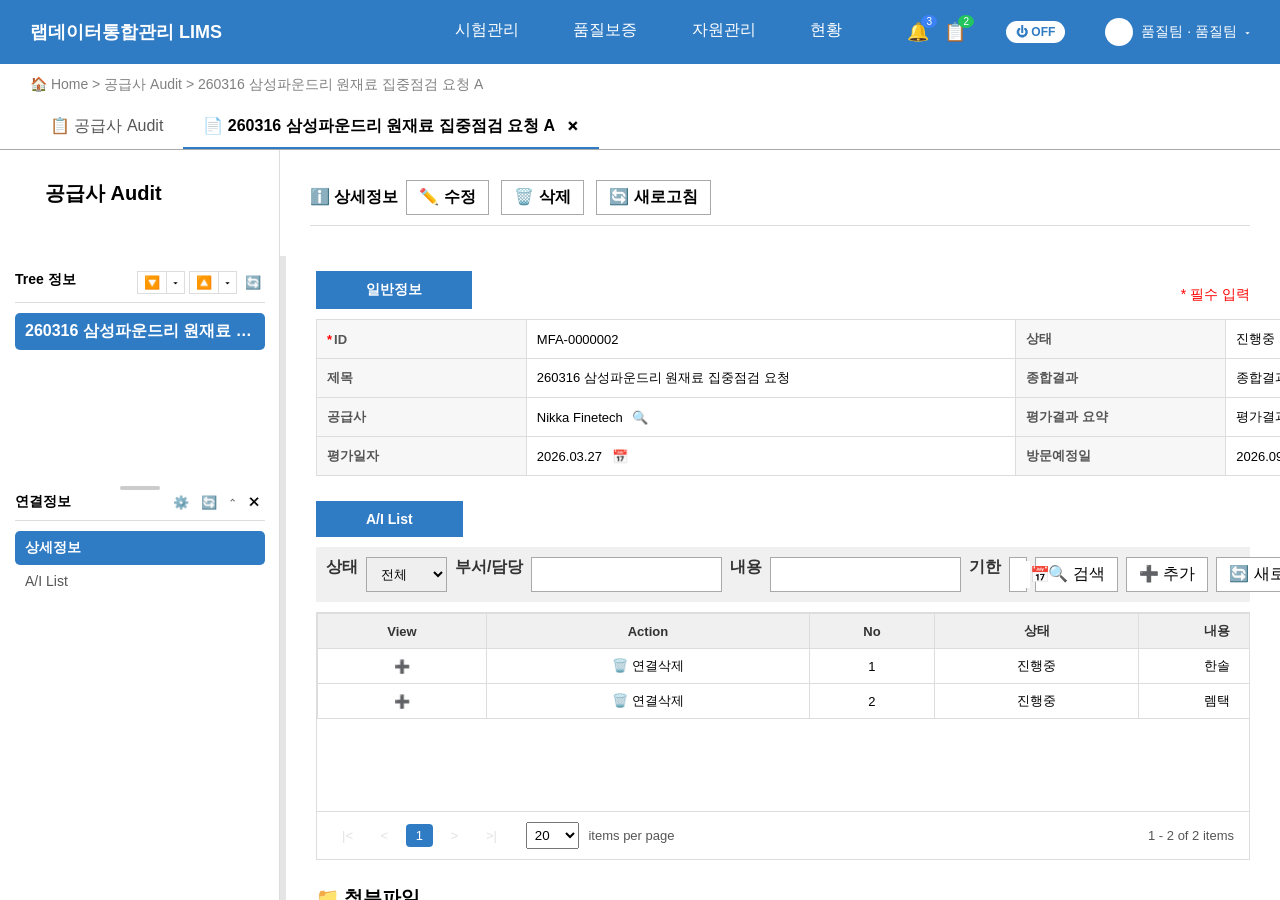
==== commit 34b3d9df: "feat: 목록 페이지네이션·엑셀출력·프로필 모달 추가, 사이드바 드래그 확장/브레드크럼/A·I List 기한 버그 수정" ====
--- a/detail.html
+++ b/detail.html
@@ -212,7 +212,7 @@
           <span class="ai-label">기한</span>
           <div class="date-input">
             <input type="text" id="ai-filter-due">
-            <button class="icon-btn">📅</button>
+            <button class="icon-btn" id="ai-filter-due-date-btn">📅</button>
           </div>
 
           <button id="ai-search-btn">🔍 검색</button>
--- a/style.css
+++ b/style.css
@@ -201,6 +201,100 @@
 
 .filtered-out {
   display: none;
+}
+
+.modal-overlay {
+  display: none;
+  position: fixed;
+  top: 0;
+  left: 0;
+  right: 0;
+  bottom: 0;
+  background: rgba(0, 0, 0, 0.4);
+  z-index: 1000;
+  align-items: center;
+  justify-content: center;
+}
+
+.modal-overlay.open {
+  display: flex;
+}
+
+.modal-box {
+  background: white;
+  width: 360px;
+  max-width: 90vw;
+  border-radius: 6px;
+  box-shadow: 0 10px 30px rgba(0, 0, 0, 0.2);
+  overflow: hidden;
+}
+
+.modal-header {
+  display: flex;
+  align-items: center;
+  justify-content: space-between;
+  padding: 15px 20px;
+  background-color: #2f7bc4;
+  color: white;
+}
+
+.modal-header h3 {
+  font-size: 16px;
+}
+
+.modal-close-btn {
+  border: none;
+  background: none;
+  color: white;
+  cursor: pointer;
+  font-size: 14px;
+}
+
+.modal-body {
+  padding: 20px;
+}
+
+.modal-field {
+  margin-bottom: 12px;
+}
+
+.modal-field label {
+  display: block;
+  font-size: 13px;
+  color: #555;
+  margin-bottom: 4px;
+}
+
+.modal-field input {
+  width: 100%;
+  padding: 6px 10px;
+  border: 1px solid darkgray;
+}
+
+.modal-field-static {
+  font-size: 13px;
+  color: #333;
+  padding: 4px 0;
+}
+
+.modal-actions {
+  display: flex;
+  justify-content: flex-end;
+  gap: 8px;
+  margin-top: 15px;
+}
+
+.modal-actions button {
+  padding: 6px 14px;
+  border: 1px solid darkgray;
+  background-color: white;
+  cursor: pointer;
+}
+
+.modal-actions button:first-child {
+  background-color: #2f7bc4;
+  color: white;
+  border-color: #2f7bc4;
 }
 
 .page-size select {
@@ -446,7 +540,8 @@
 }
 
 .sidebar-left-inner {
-  width: 280px;
+  width: 100%;
+  min-width: 280px;
   padding: 15px;
   display: flex;
   flex-direction: column;
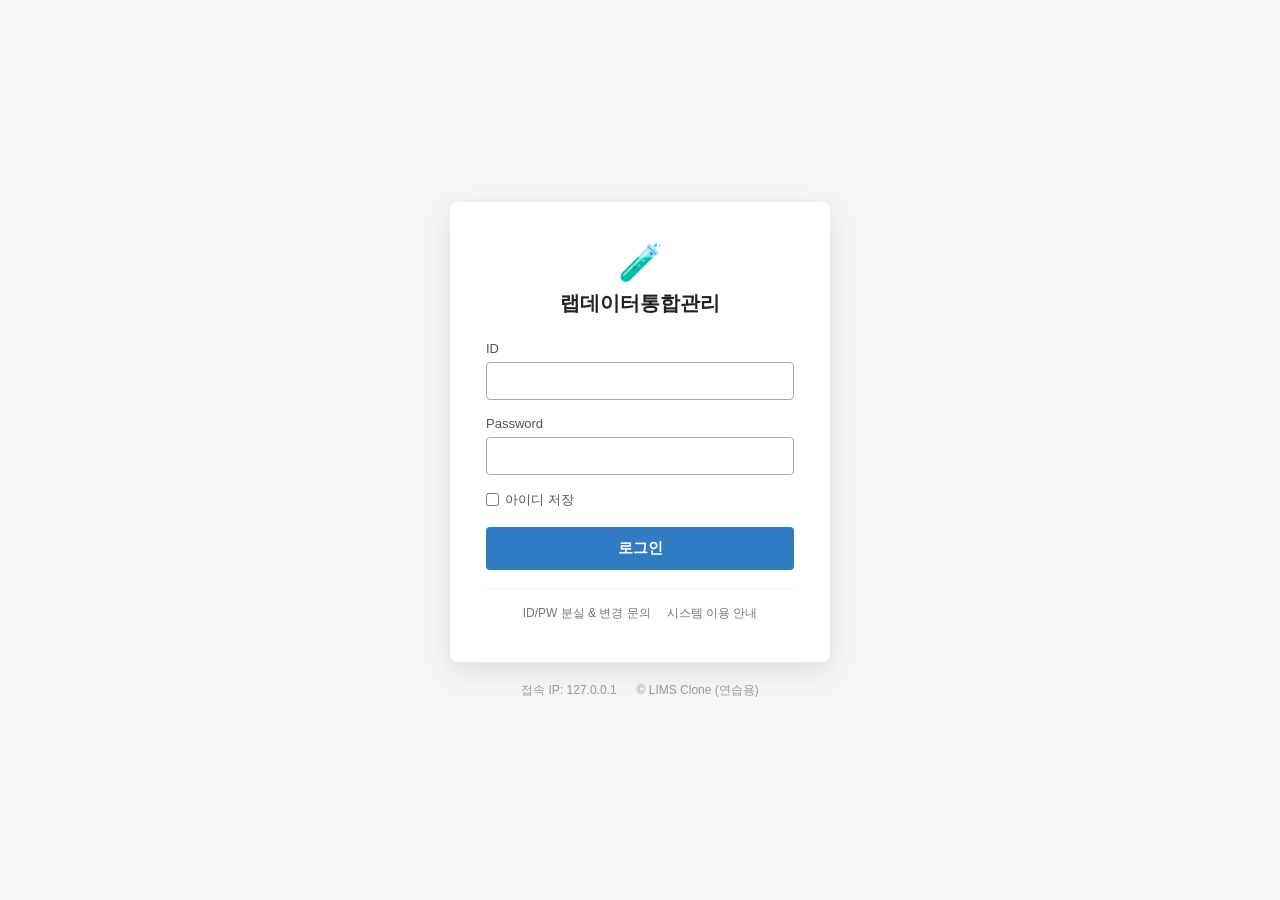
==== commit 0fcb3a44: "로그인 기능 및 UI 개선 추가" ====
--- a/detail.html
+++ b/detail.html
@@ -3,6 +3,11 @@
 
 <head>
   <meta charset="UTF-8">
+  <script>
+    if (!localStorage.getItem("lims-auth")) {
+      window.location.href = "login.html";
+    }
+  </script>
   <title>공급사 Audit</title>
   <link rel="stylesheet" href="style.css">
 </head>
@@ -70,12 +75,21 @@
         <h2 class="page-title">공급사 Audit</h2>
       </div>
       <div class="page-header-right">
-        <div class="section-header">
+        <div class="section-header" id="detail-toolbar">
           <span>ℹ️ 상세정보</span>
           <div class="detail-actions">
             <button id="edit-toggle-btn">✏️ 수정</button>
             <button id="delete-record-btn">🗑️ 삭제</button>
             <button class="page-refresh-btn">🔄 새로고침</button>
+          </div>
+        </div>
+        <div class="section-header" id="ailist-toolbar" style="display:none;">
+          <span>ℹ️ A/I List</span>
+          <div class="detail-actions">
+            <button id="ailist-view-add-btn">➕ 추가</button>
+            <button id="ailist-view-search-add-btn">🔍➕ 검색추가</button>
+            <button id="ailist-view-delete-btn">🗑️ 삭제</button>
+            <button id="ailist-view-unlink-btn">🔗🗑️ 연결삭제</button>
           </div>
         </div>
       </div>
@@ -119,7 +133,7 @@
           </div>
         </div>
         <div class="tree-item-list" id="tree-item-list">
-          <div class="tree-item">
+          <div class="tree-item" id="detail-tree-item">
             260316 삼성파운드리 원재료 집중점검 요청 MFA-0000002
           </div>
         </div>
@@ -138,8 +152,8 @@
           </div>
         </div>
         <ul class="link-list">
-          <li class="link-active">상세정보</li>
-          <li>A/I List</li>
+          <li class="link-active" id="sidebar-link-detail">상세정보</li>
+          <li id="sidebar-link-ailist">A/I List</li>
         </ul>
       </div>
       </div>
@@ -147,7 +161,7 @@
 
     <div class="sidebar-resize-handle" id="sidebar-resize-handle"></div>
 
-    <main class="detail-content">
+    <main class="detail-content" id="detail-main-content">
 
       <div class="info-block">
         <div class="info-block-header">
@@ -157,34 +171,36 @@
         <table class="info-table">
           <tr>
             <th><span class="required-mark">*</span>ID</th>
-            <td><span class="field-display" data-field-required="true">MFA-0000002</span></td>
+            <td><span class="field-display" data-field-required="true" id="detail-id-field">MFA-0000002</span></td>
             <th>상태</th>
-            <td><span class="field-display" data-field-type="status">진행중</span></td>
+            <td><span class="field-display" data-field-type="status" id="detail-status-field">진행중</span></td>
           </tr>
           <tr>
             <th>제목</th>
-            <td><span class="field-display">260316 삼성파운드리 원재료 집중점검 요청</span></td>
+            <td><span class="field-display" id="detail-title-field">260316 삼성파운드리 원재료 집중점검 요청</span></td>
             <th>종합결과</th>
-            <td><span class="field-display">종합결과</span></td>
+            <td><span class="field-display" id="detail-result-field">종합결과</span></td>
           </tr>
           <tr>
             <th>공급사</th>
             <td>
-              <span>Nikka Finetech</span>
-              <button class="vendor-search-btn" title="공급사 상세보기">🔍</button>
+              <div class="input-with-icon">
+                <span class="field-display" id="detail-supplier-field">Nikka Finetech</span>
+                <button class="vendor-search-btn" title="공급사 상세보기">🔍</button>
+              </div>
             </td>
             <th>평가결과 요약</th>
-            <td><span class="field-display">평가결과 요약</span></td>
+            <td><span class="field-display" id="detail-resultsummary-field">평가결과 요약</span></td>
           </tr>
           <tr>
             <th>평가일자</th>
             <td>
-              <span class="date-display">2026.03.27</span>
+              <span class="date-display" id="detail-evaldate-field">2026.03.27</span>
               <button class="date-icon-btn" title="날짜 선택">📅</button>
             </td>
             <th>방문예정일</th>
             <td>
-              <span class="date-display">2026.09.11</span>
+              <span class="date-display" id="detail-visitdate-field">2026.09.11</span>
               <button class="date-icon-btn" title="날짜 선택">📅</button>
             </td>
           </tr>
@@ -235,7 +251,7 @@
             </thead>
             <tbody id="ai-table-body">
             <tr>
-              <td>➕</td>
+              <td><button class="ai-view-btn" title="View">➕</button></td>
               <td><button>🗑️ 연결삭제</button></td>
               <td>1</td>
               <td><span class="ai-cell-display" data-cell-type="status">진행중</span></td>
@@ -244,7 +260,7 @@
               <td><span class="ai-cell-display" data-cell-type="date"></span></td>
             </tr>
             <tr>
-              <td>➕</td>
+              <td><button class="ai-view-btn" title="View">➕</button></td>
               <td><button>🗑️ 연결삭제</button></td>
               <td>2</td>
               <td><span class="ai-cell-display" data-cell-type="status">진행중</span></td>
@@ -344,6 +360,26 @@
       </div>
 
     </main>
+
+    <main class="detail-content" id="ailist-main-content" style="display:none;">
+      <div class="ai-table-wrapper">
+        <table class="ai-table">
+          <thead>
+          <tr>
+            <th>N</th>
+            <th>C</th>
+            <th>S</th>
+            <th>Action</th>
+            <th>ID</th>
+            <th>상태</th>
+            <th>부서/담당</th>
+            <th>내용</th>
+          </tr>
+          </thead>
+          <tbody id="ailist-view-table-body"></tbody>
+        </table>
+      </div>
+    </main>
   </div>
 
 </div>
--- a/style.css
+++ b/style.css
@@ -64,6 +64,32 @@
 
 .page-header-row {
   display: flex;
+}
+
+.add-toolbar {
+  display: flex;
+  gap: 8px;
+  padding: 12px 15px;
+  border-bottom: 1px solid #ddd;
+}
+
+.add-toolbar button {
+  padding: 6px 16px;
+  border: 1px solid darkgray;
+  background-color: white;
+  cursor: pointer;
+}
+
+.add-content {
+  padding: 20px 30px;
+}
+
+.supplier-pick-btn {
+  border: none;
+  background: none;
+  cursor: pointer;
+  color: #888;
+  margin-left: 6px;
 }
 
 .page-header-left {
@@ -229,6 +255,277 @@
   overflow: hidden;
 }
 
+.modal-box.modal-box-wide {
+  width: 820px;
+}
+
+.floating-card {
+  position: fixed;
+  top: 60px;
+  left: 10%;
+  width: 80%;
+  height: 78%;
+  background: white;
+  border: 1px solid #999;
+  box-shadow: 0 10px 30px rgba(0, 0, 0, 0.3);
+  display: flex;
+  flex-direction: column;
+  resize: both;
+  overflow: hidden;
+  z-index: 950;
+}
+
+.floating-card-titlebar {
+  display: flex;
+  justify-content: space-between;
+  align-items: center;
+  padding: 8px 12px;
+  background-color: #2f7bc4;
+  color: white;
+  font-size: 14px;
+  flex-shrink: 0;
+}
+
+.floating-card-titlebar button {
+  border: none;
+  background: none;
+  color: white;
+  cursor: pointer;
+  font-size: 14px;
+  margin-left: 10px;
+}
+
+.floating-card iframe {
+  flex: 1;
+  border: none;
+  width: 100%;
+}
+
+body.login-page {
+  background-color: #f4f6f8;
+  min-height: 100vh;
+  display: flex;
+  align-items: center;
+  justify-content: center;
+}
+
+.login-wrap {
+  display: flex;
+  flex-direction: column;
+  align-items: center;
+  gap: 20px;
+}
+
+.login-card {
+  width: 380px;
+  background: white;
+  border-radius: 8px;
+  box-shadow: 0 10px 30px rgba(0, 0, 0, 0.1);
+  padding: 40px 36px;
+}
+
+.login-brand {
+  text-align: center;
+  font-size: 36px;
+  margin-bottom: 6px;
+}
+
+.login-title {
+  text-align: center;
+  font-size: 20px;
+  font-weight: bold;
+  color: #222;
+  margin-bottom: 24px;
+}
+
+.login-error {
+  background-color: #fdecea;
+  color: #c0392b;
+  border: 1px solid #f5c6c2;
+  border-radius: 4px;
+  padding: 10px 12px;
+  font-size: 13px;
+  margin-bottom: 16px;
+  text-align: center;
+}
+
+.login-field-label {
+  display: block;
+  font-size: 13px;
+  color: #555;
+  margin-bottom: 6px;
+}
+
+.login-input {
+  width: 100%;
+  padding: 10px 12px;
+  border: 1px solid darkgray;
+  border-radius: 4px;
+  margin-bottom: 16px;
+  font-size: 14px;
+}
+
+.login-remember {
+  display: flex;
+  align-items: center;
+  gap: 6px;
+  font-size: 13px;
+  color: #555;
+  margin-bottom: 18px;
+}
+
+.login-submit-btn {
+  width: 100%;
+  padding: 12px;
+  background-color: #2f7bc4;
+  color: white;
+  border: none;
+  border-radius: 4px;
+  font-size: 15px;
+  font-weight: bold;
+  cursor: pointer;
+  margin-bottom: 18px;
+}
+
+.login-submit-btn:hover {
+  background-color: #256099;
+}
+
+.login-links {
+  display: flex;
+  justify-content: center;
+  gap: 16px;
+  padding-top: 16px;
+  border-top: 1px solid #eee;
+  font-size: 12px;
+}
+
+.login-links a {
+  color: #777;
+  text-decoration: none;
+}
+
+.login-links a:hover {
+  text-decoration: underline;
+}
+
+.login-footer {
+  display: flex;
+  gap: 20px;
+  font-size: 12px;
+  color: #999;
+}
+
+.floating-card.maximized {
+  top: 20px;
+  left: 3%;
+  width: 94%;
+  height: 90%;
+}
+
+.ai-item-toolbar {
+  padding: 10px 15px;
+  border-bottom: 1px solid #ddd;
+  flex-shrink: 0;
+}
+
+.ai-item-layout {
+  display: flex;
+  flex: 1;
+  min-height: 0;
+}
+
+.ai-item-sidebar {
+  width: 220px;
+  flex-shrink: 0;
+  border-right: 1px solid #ddd;
+  padding: 12px;
+  overflow-y: auto;
+}
+
+.ai-item-main {
+  flex: 1;
+  overflow-y: auto;
+  padding: 15px 20px;
+}
+
+.ai-item-table-wrapper {
+  overflow-x: auto;
+  border: 1px solid #ddd;
+}
+
+.vendor-picker-search {
+  display: flex;
+  gap: 8px;
+  margin-bottom: 12px;
+}
+
+.vendor-picker-search input {
+  padding: 6px 10px;
+  border: 1px solid darkgray;
+}
+
+.vendor-picker-search button {
+  padding: 6px 14px;
+  border: 1px solid darkgray;
+  background-color: white;
+  cursor: pointer;
+}
+
+.vendor-picker-add-form {
+  gap: 8px;
+  margin-bottom: 12px;
+  padding: 10px;
+  background-color: #f7f7f7;
+  border: 1px solid #ddd;
+}
+
+.vendor-picker-add-form input {
+  padding: 6px 10px;
+  border: 1px solid darkgray;
+}
+
+.vendor-picker-add-form button {
+  padding: 6px 14px;
+  border: 1px solid darkgray;
+  background-color: white;
+  cursor: pointer;
+}
+
+.vendor-picker-table-wrapper {
+  max-height: 360px;
+  overflow-y: auto;
+  border: 1px solid #ddd;
+}
+
+.vendor-picker-table {
+  width: 100%;
+  border-collapse: collapse;
+}
+
+.vendor-picker-table th,
+.vendor-picker-table td {
+  border-bottom: 1px solid #eee;
+  padding: 8px 10px;
+  font-size: 13px;
+  text-align: left;
+}
+
+.vendor-picker-table th {
+  background-color: #f7f7f7;
+  color: #555;
+  position: sticky;
+  top: 0;
+}
+
+.vendor-picker-pagination {
+  display: flex;
+  justify-content: space-between;
+  align-items: center;
+  margin-top: 10px;
+  font-size: 13px;
+}
+
 .modal-header {
   display: flex;
   align-items: center;
@@ -366,6 +663,22 @@
   border: 1px solid darkgray;
   padding: 4px 6px;
   cursor: pointer;
+}
+
+.select-icon.active {
+  background-color: #2f7bc4;
+  border-color: #2f7bc4;
+}
+
+.input-with-icon {
+  display: flex;
+  align-items: center;
+  gap: 4px;
+}
+
+.input-with-icon .field-input {
+  flex: 1;
+  min-width: 0;
 }
 
 .date-input {
@@ -1169,4 +1482,3 @@
   font-size: 13px;
   width: 100%;
 }
-
